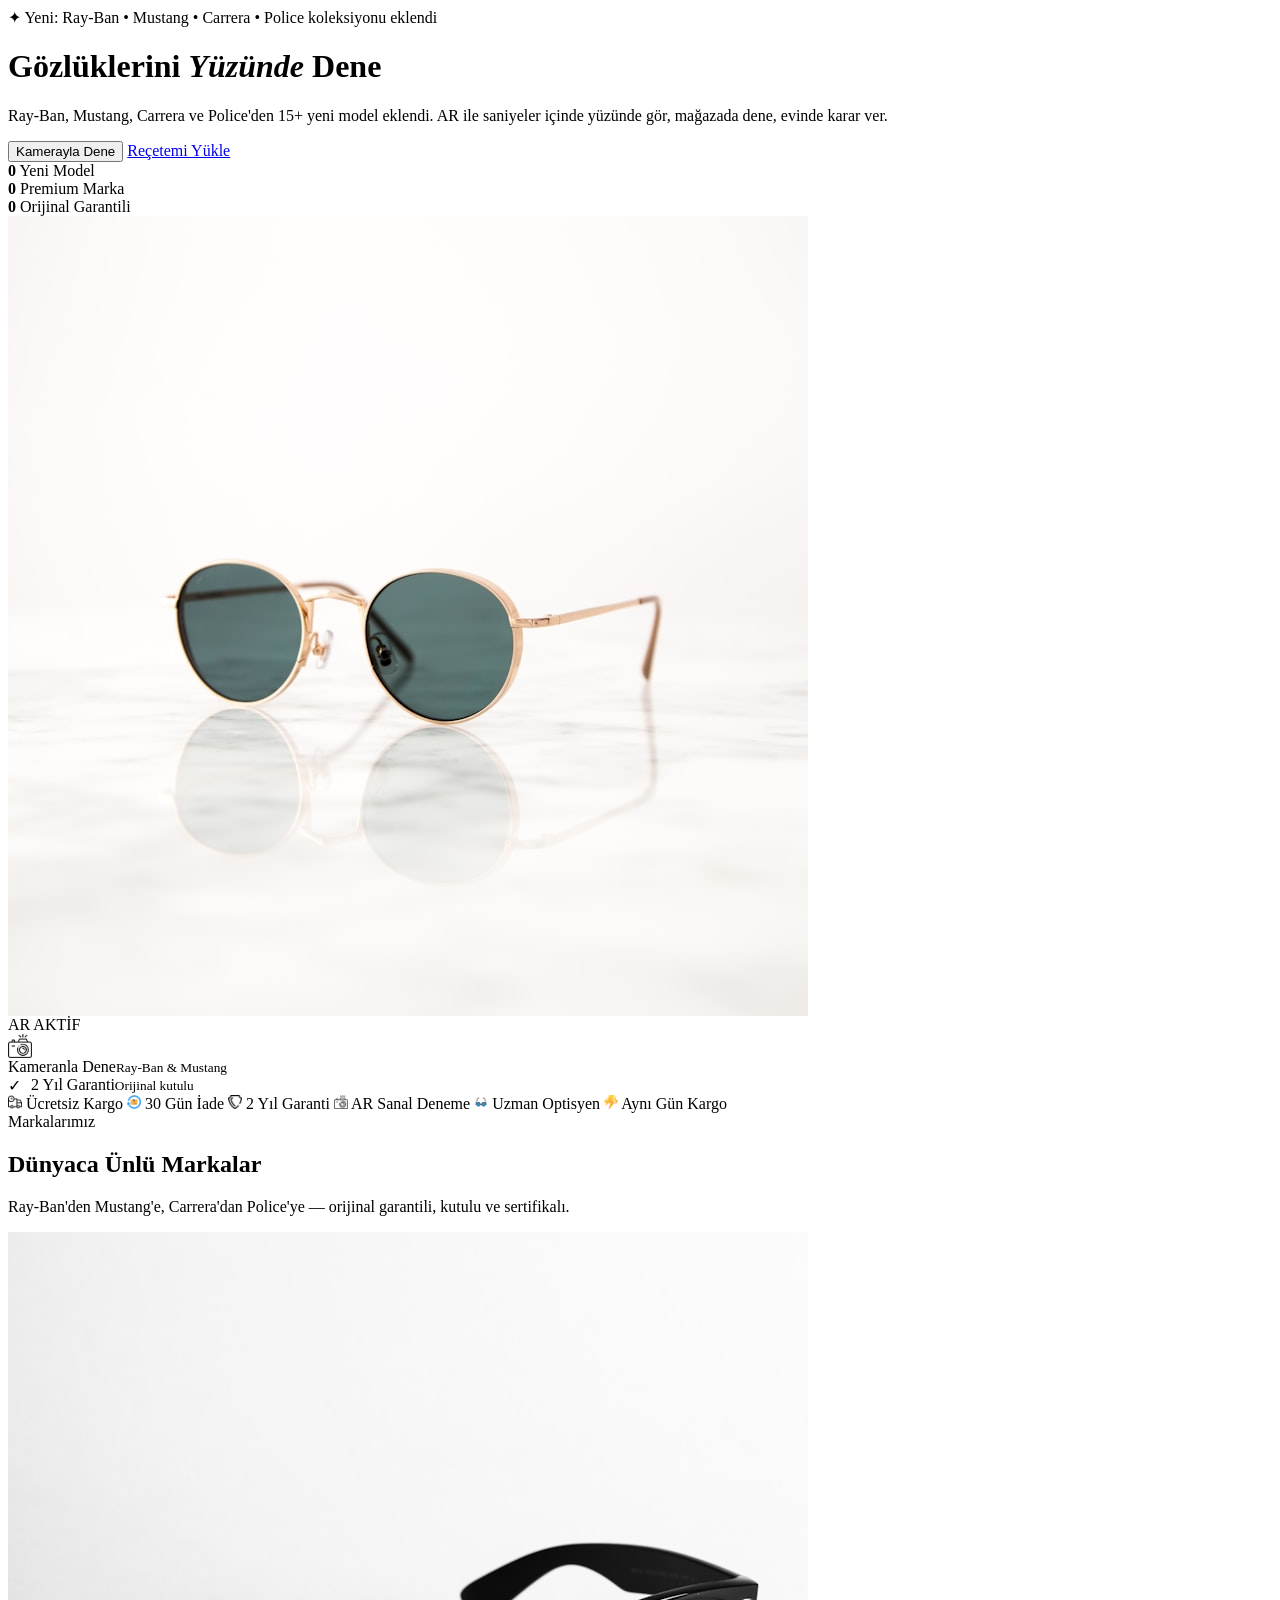
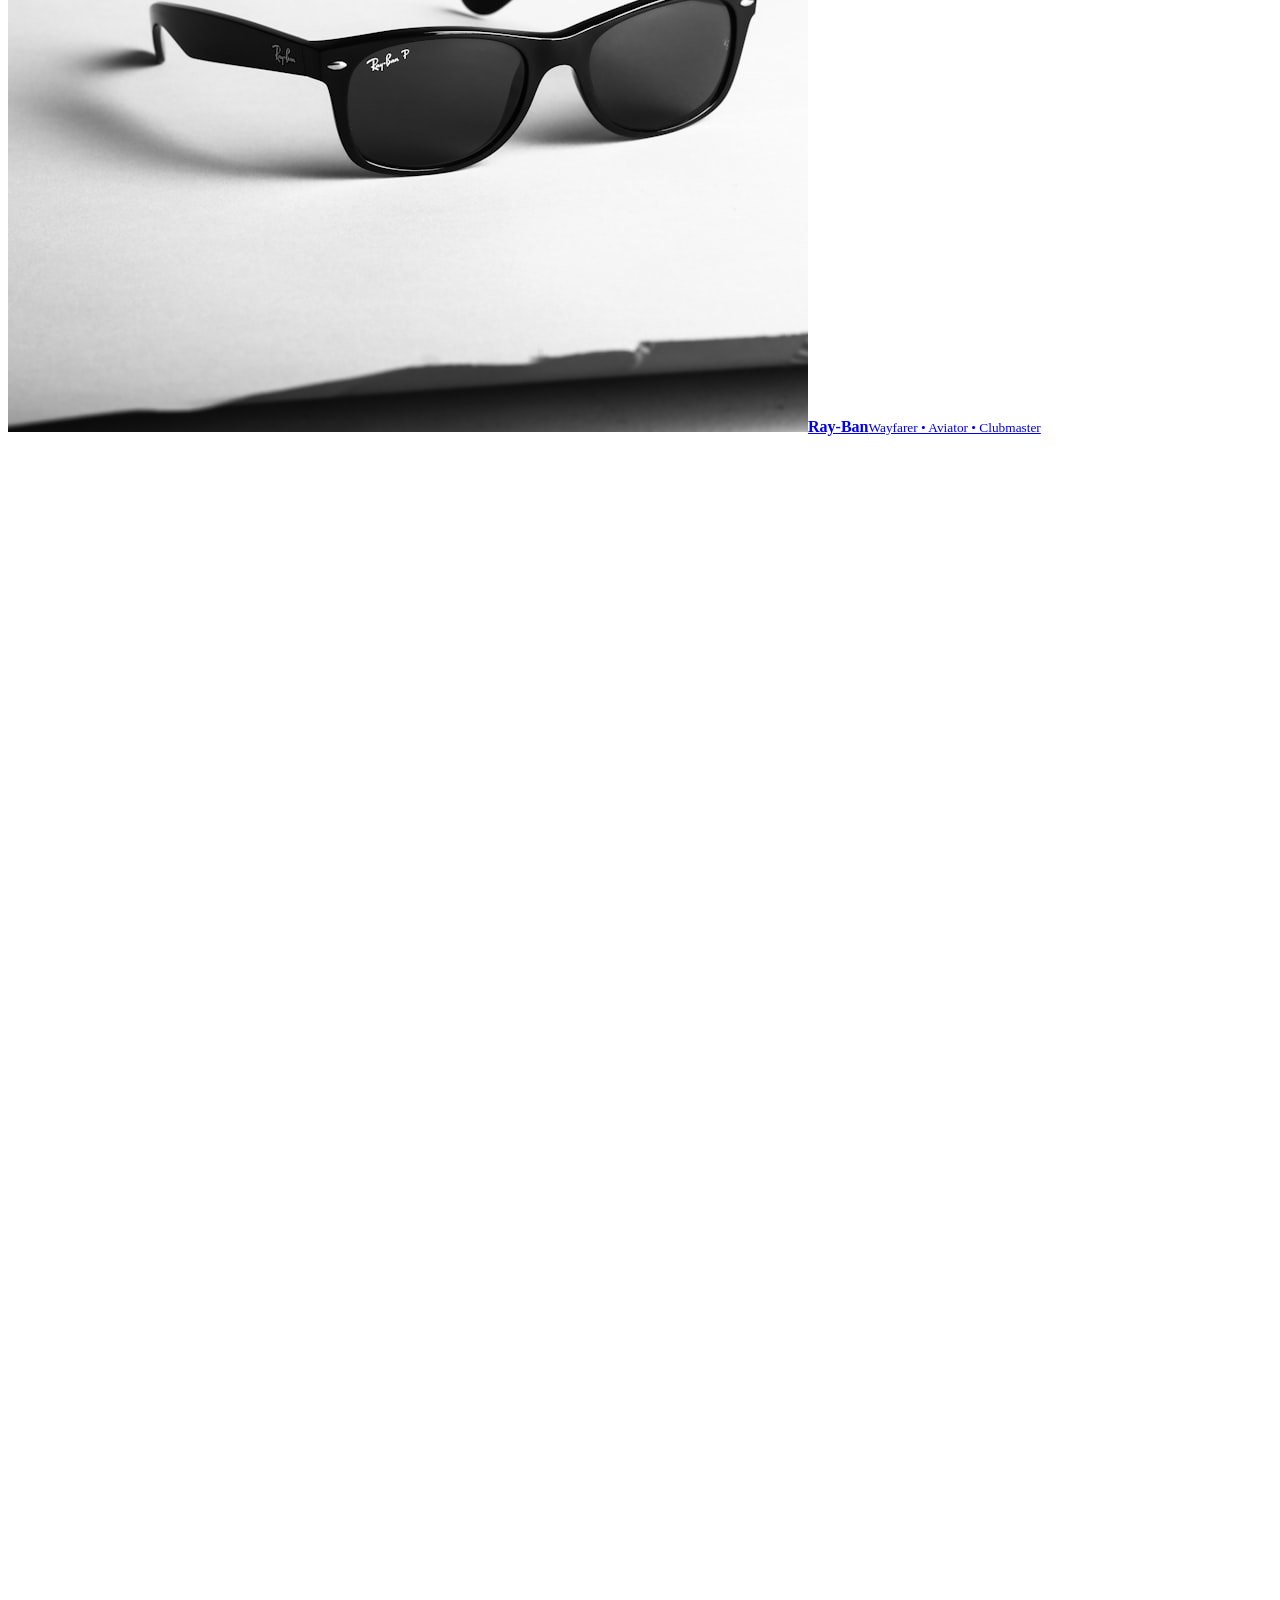
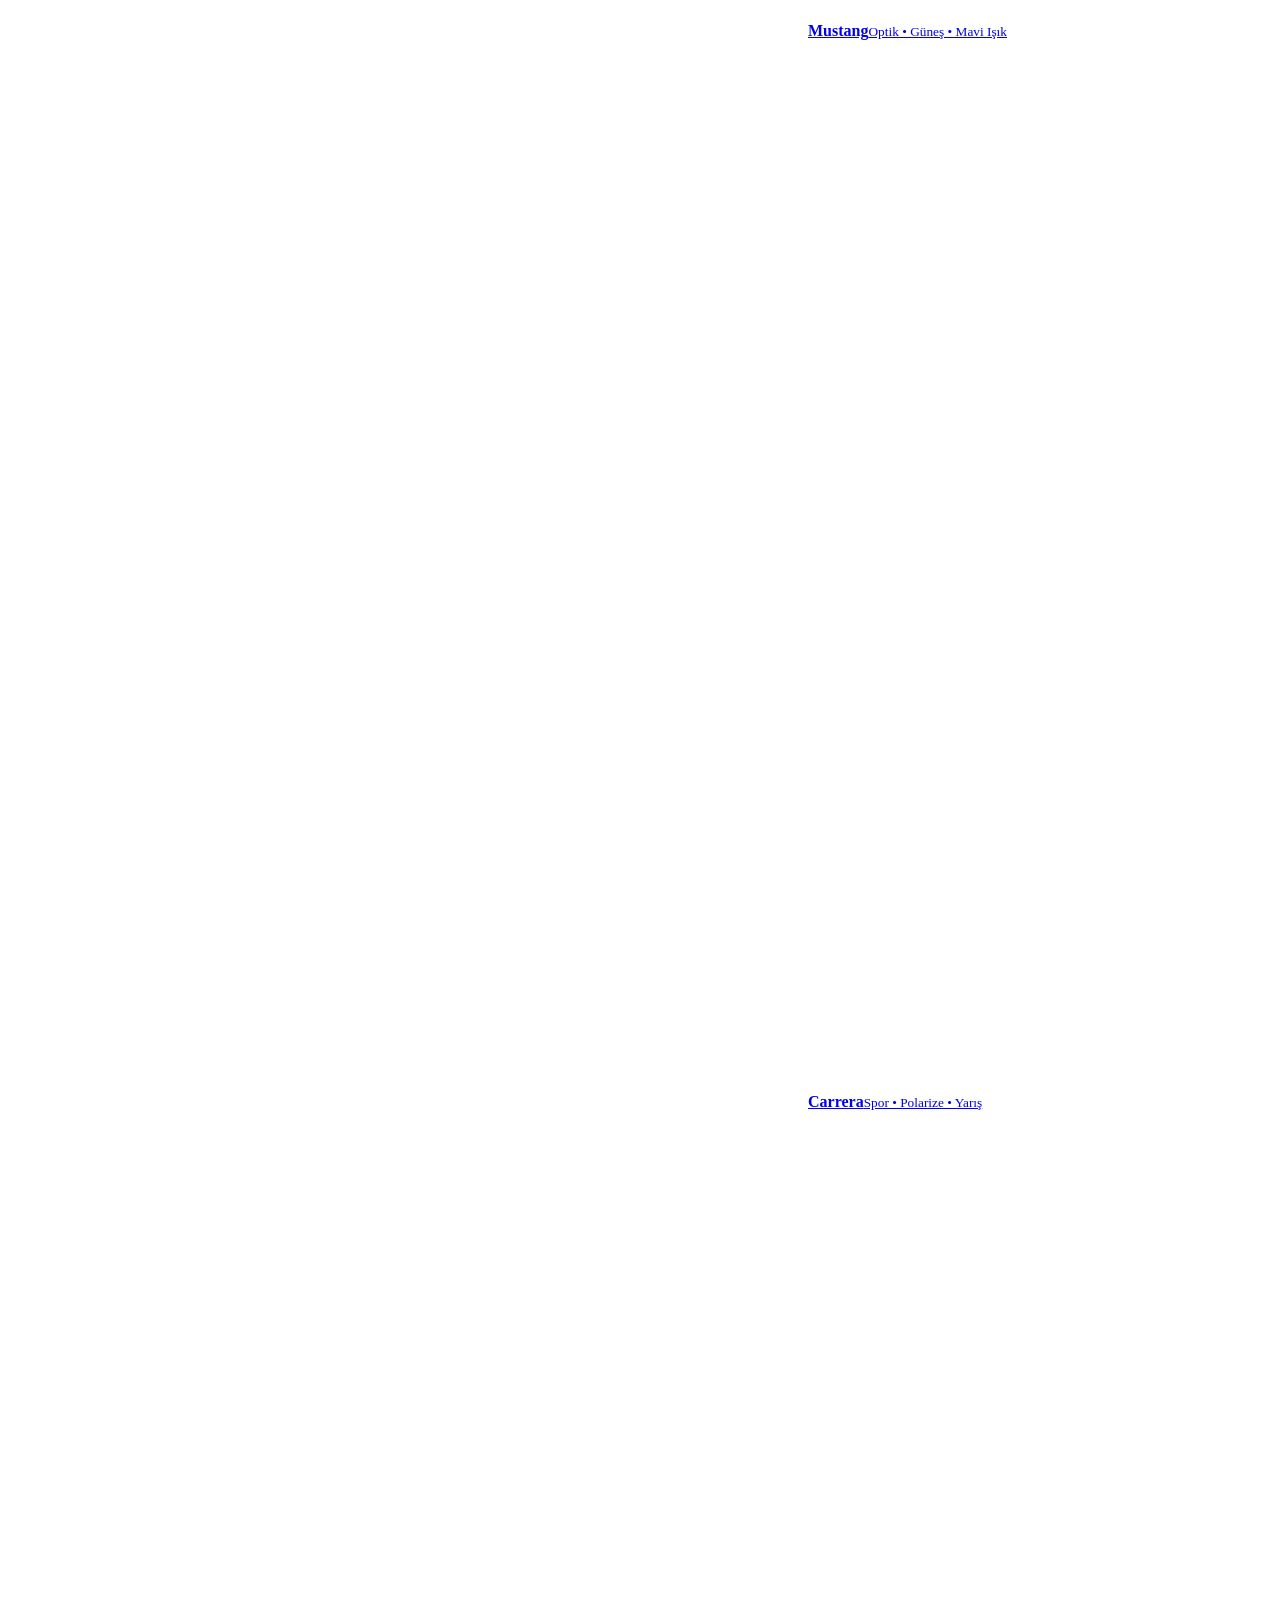
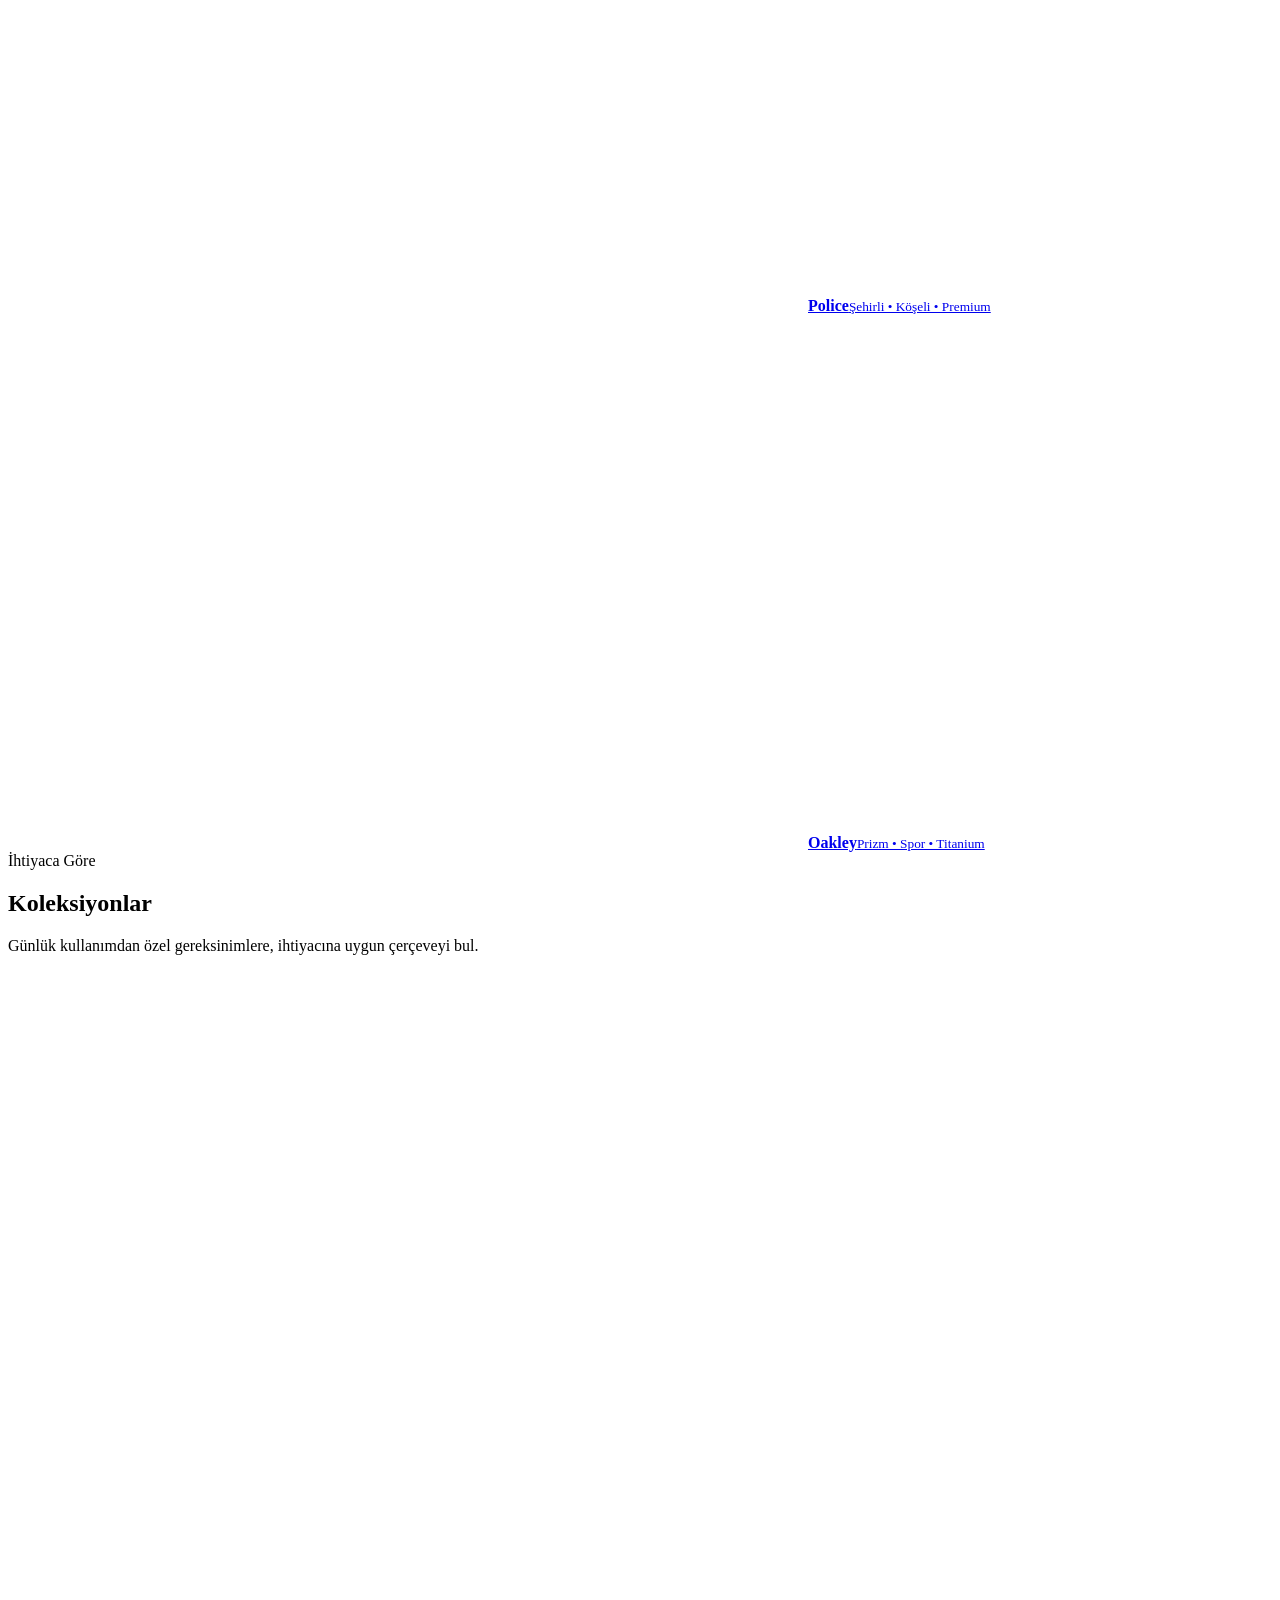
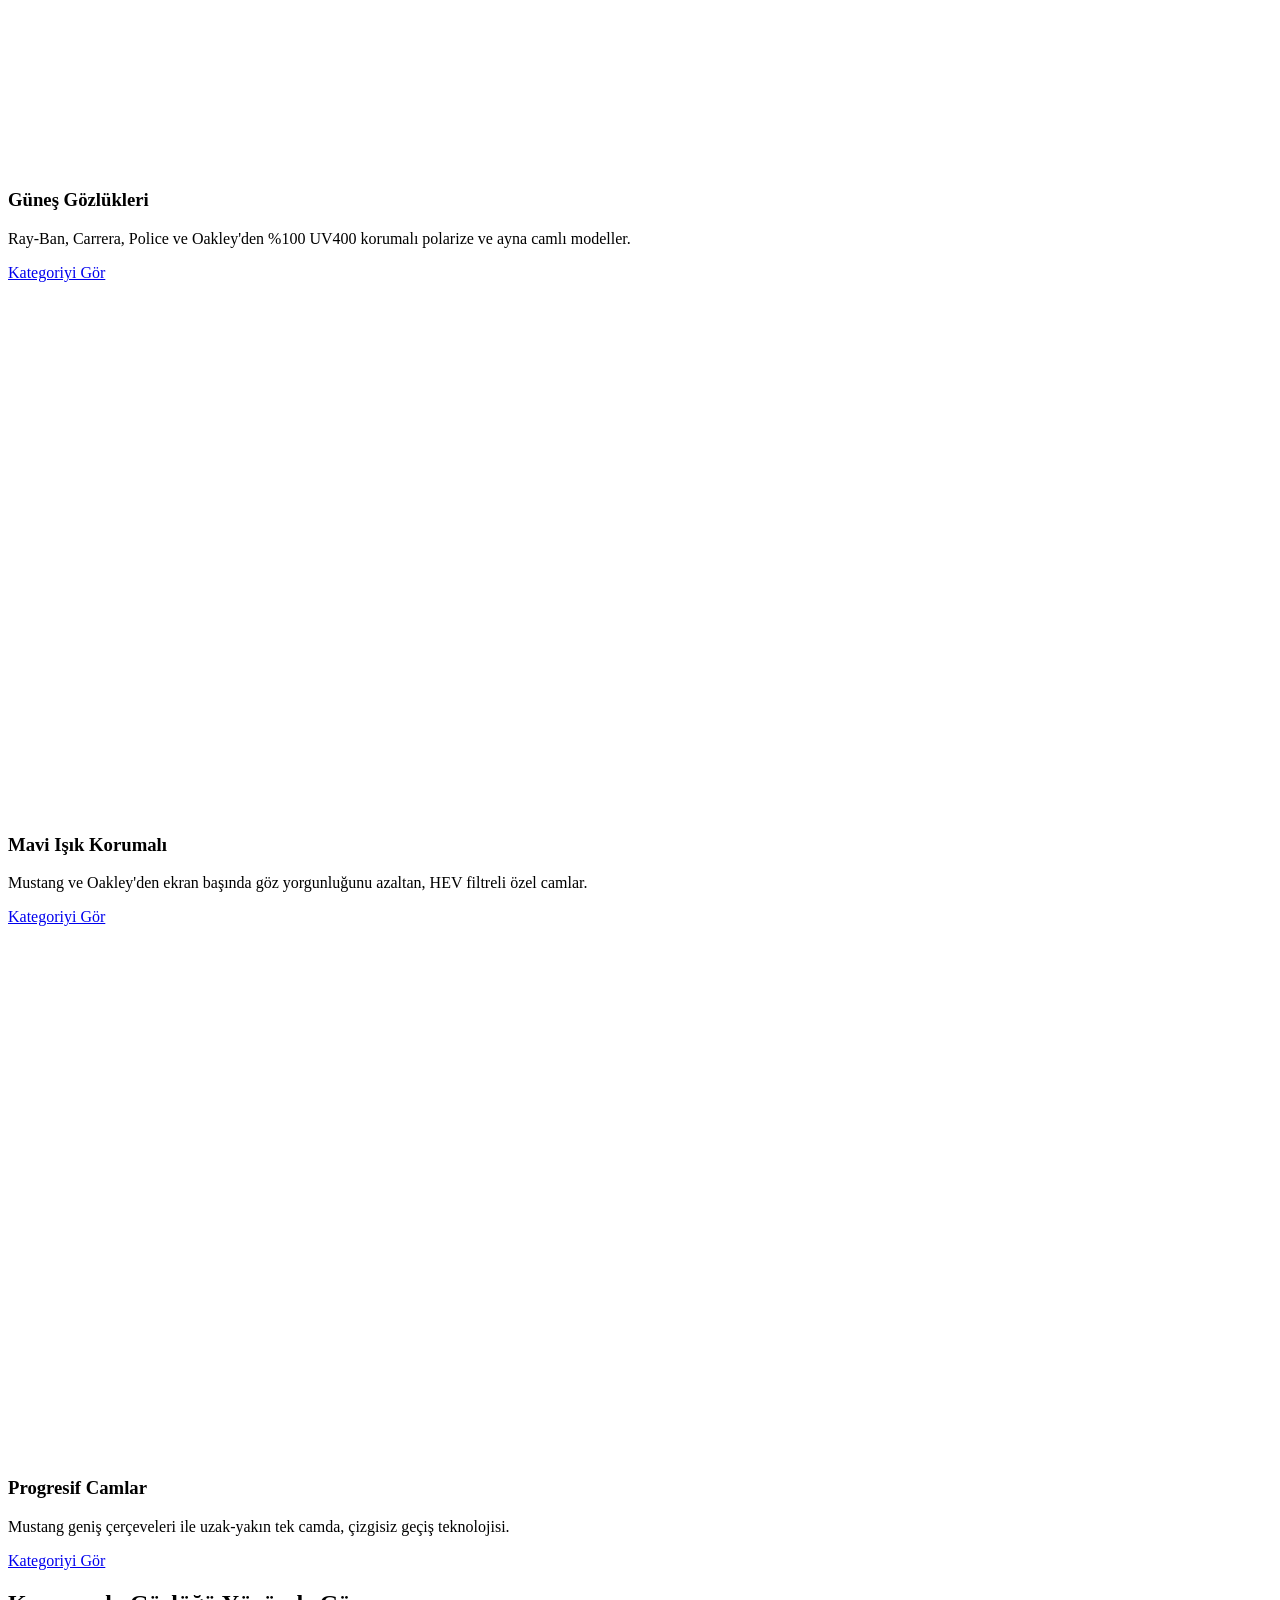
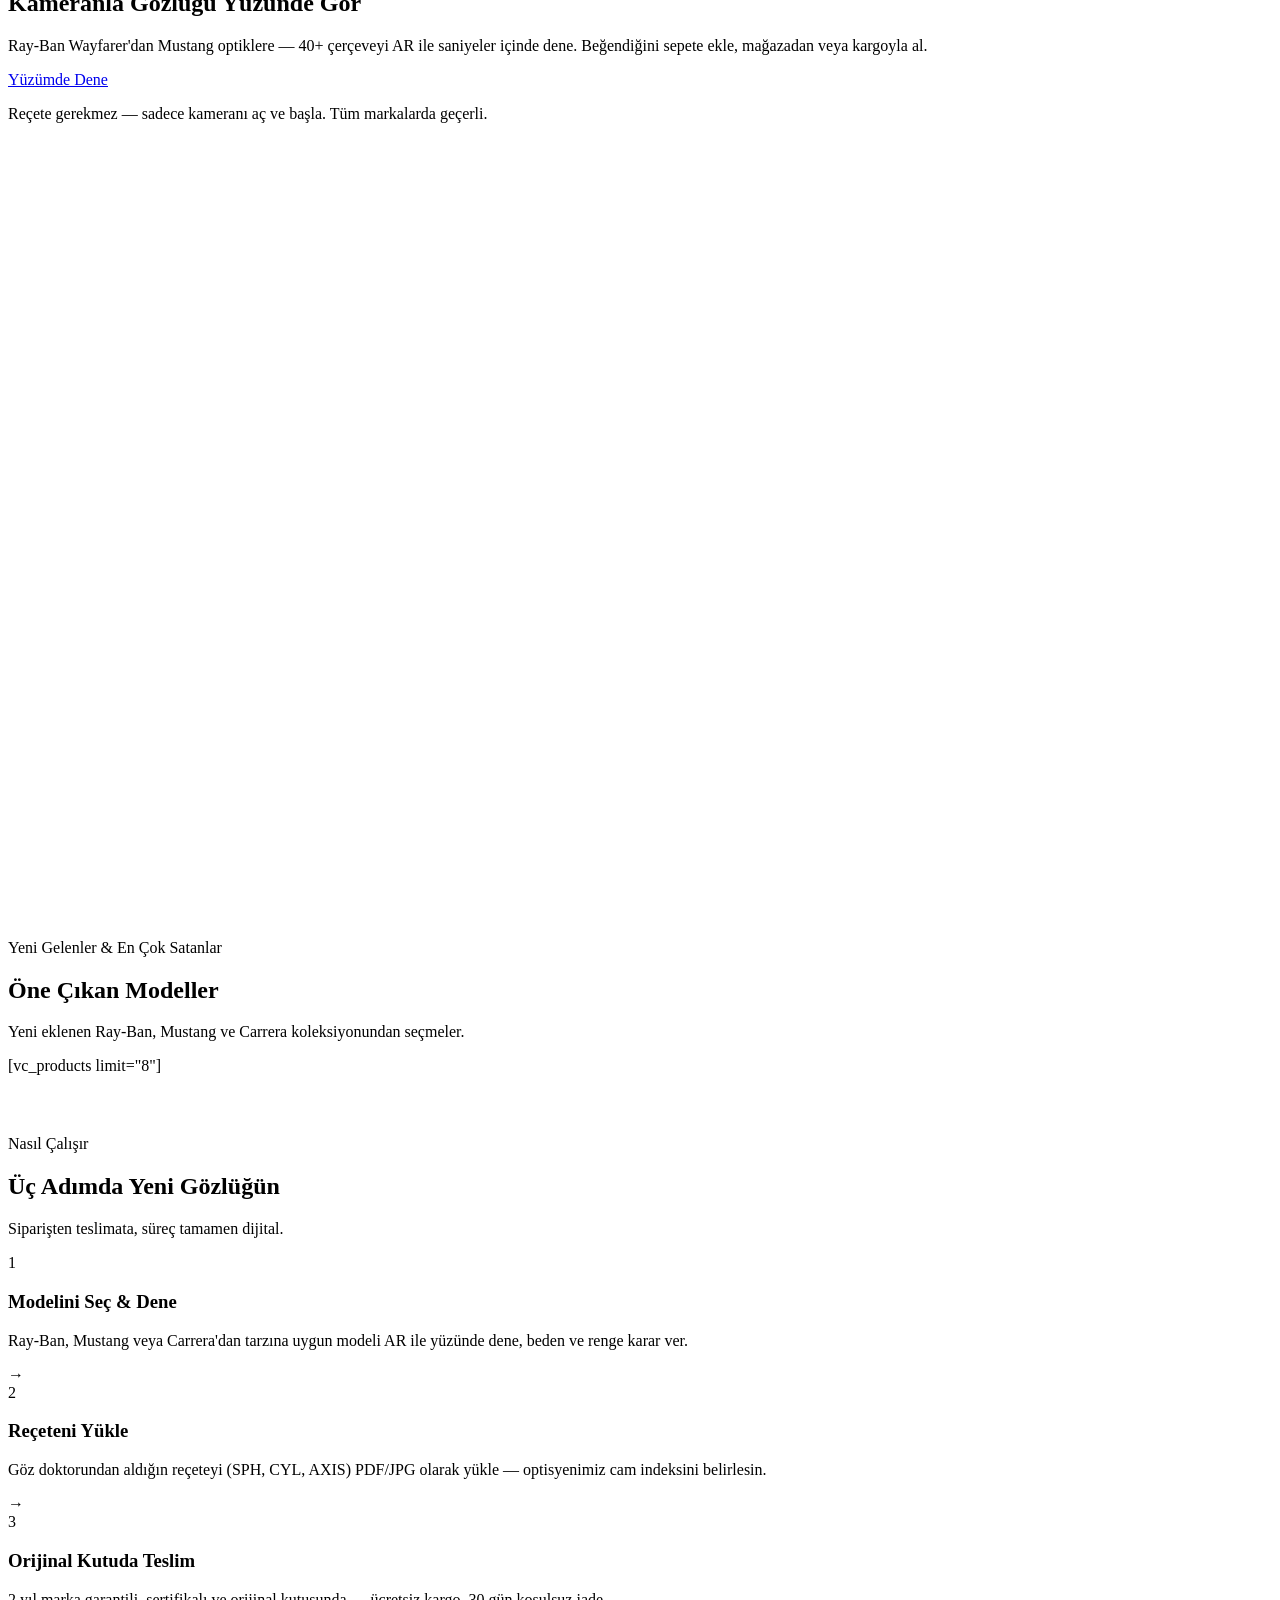
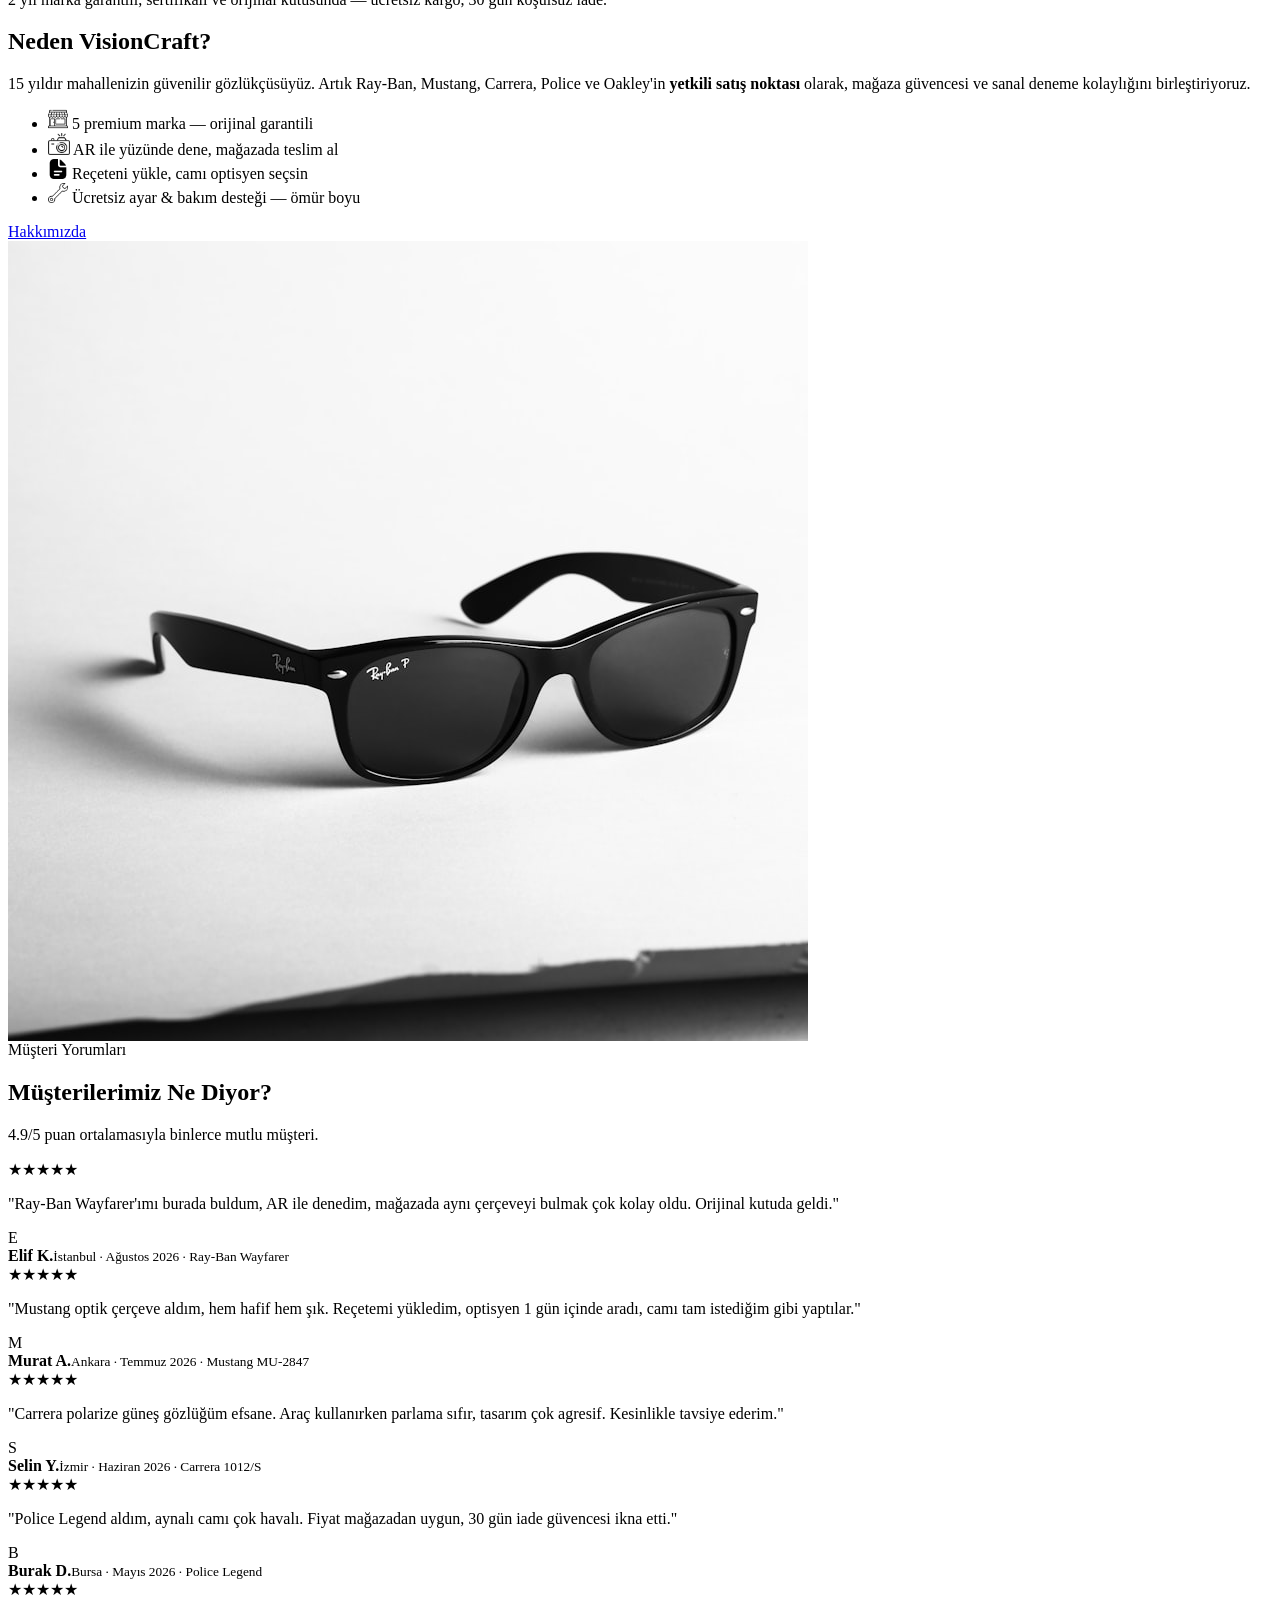
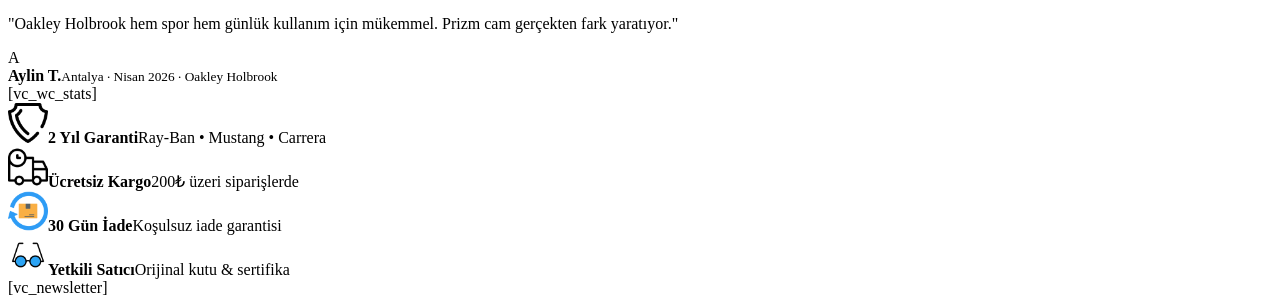
==== index.html @ 303a7240 "Initial: statik site + AR yüz takibi" ====
<!DOCTYPE html>
<html lang="tr">
<head>
<meta charset="UTF-8" />
<meta http-equiv="refresh" content="0; url=code/homepage.html" />
<title>VisionCraft Optik</title>
</head>
<body>
<p><a href="code/homepage.html">VisionCraft Optik'e git</a></p>
</body>
</html>
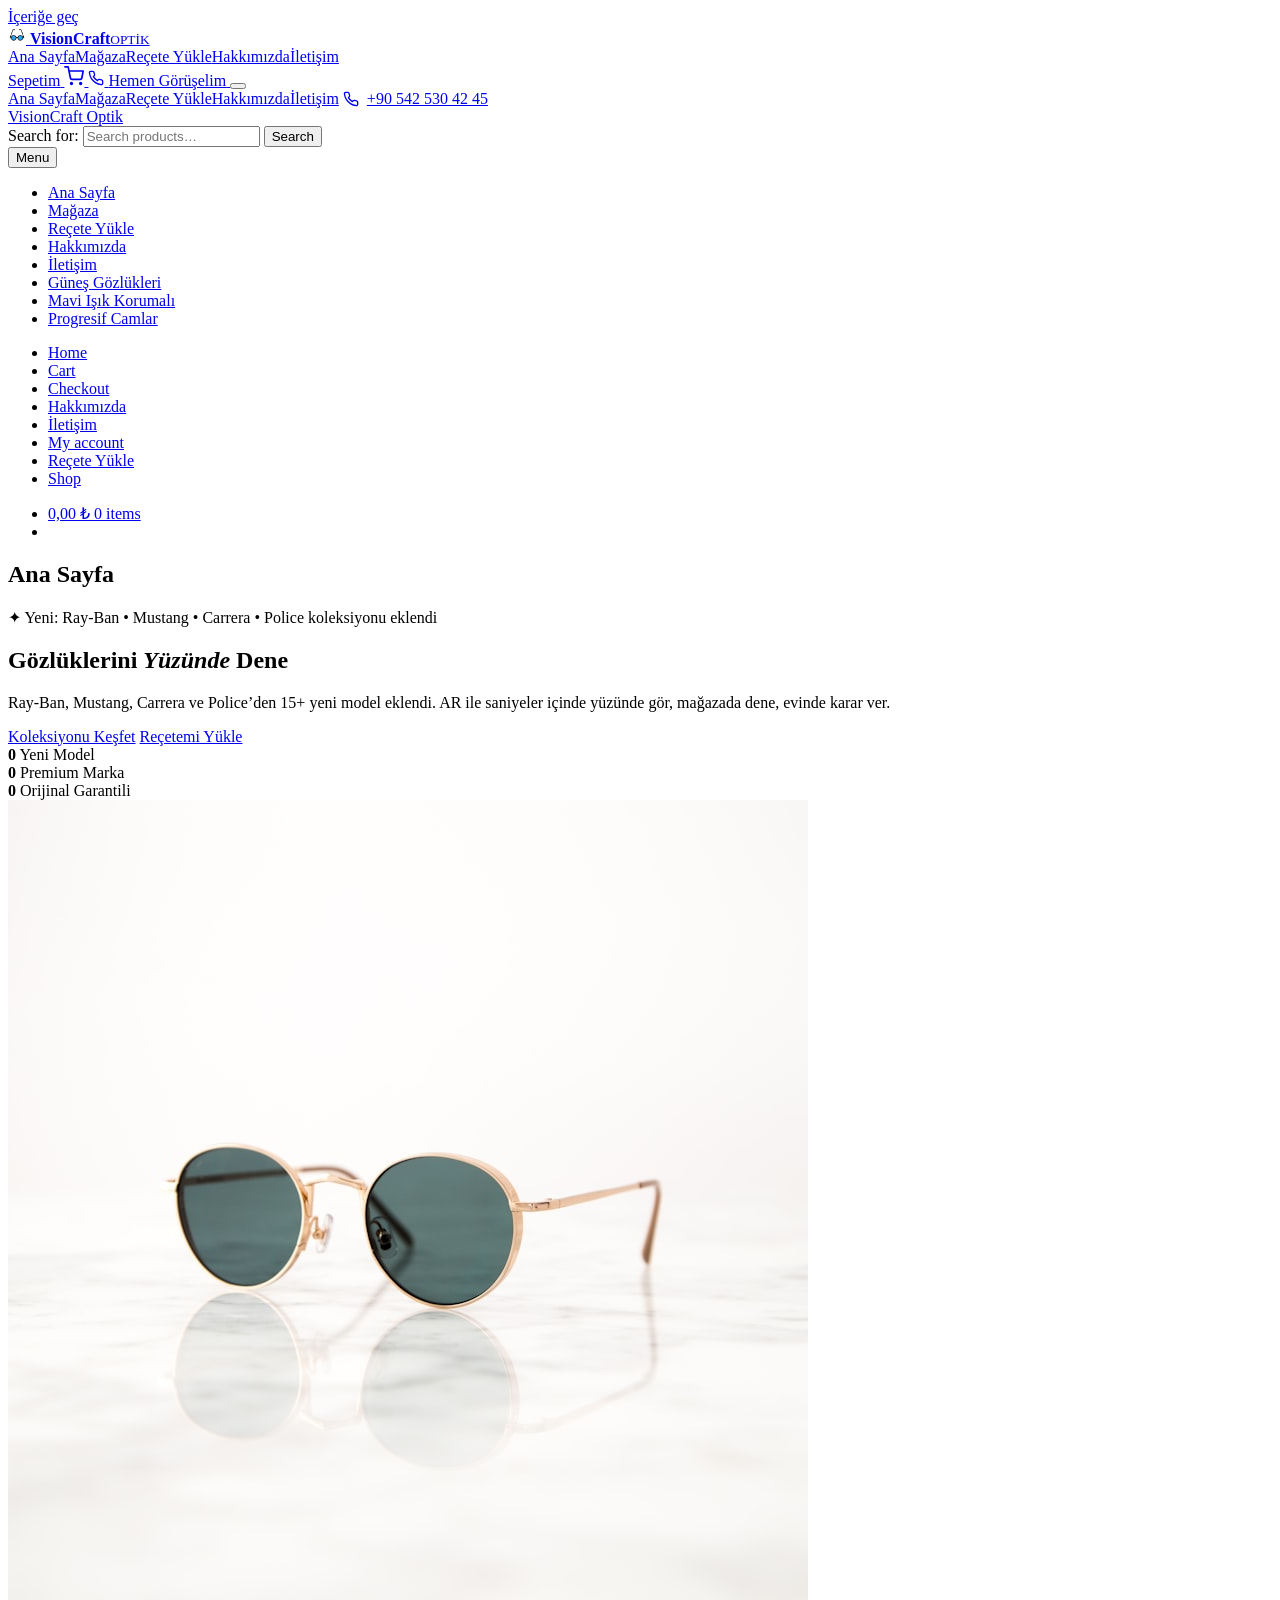
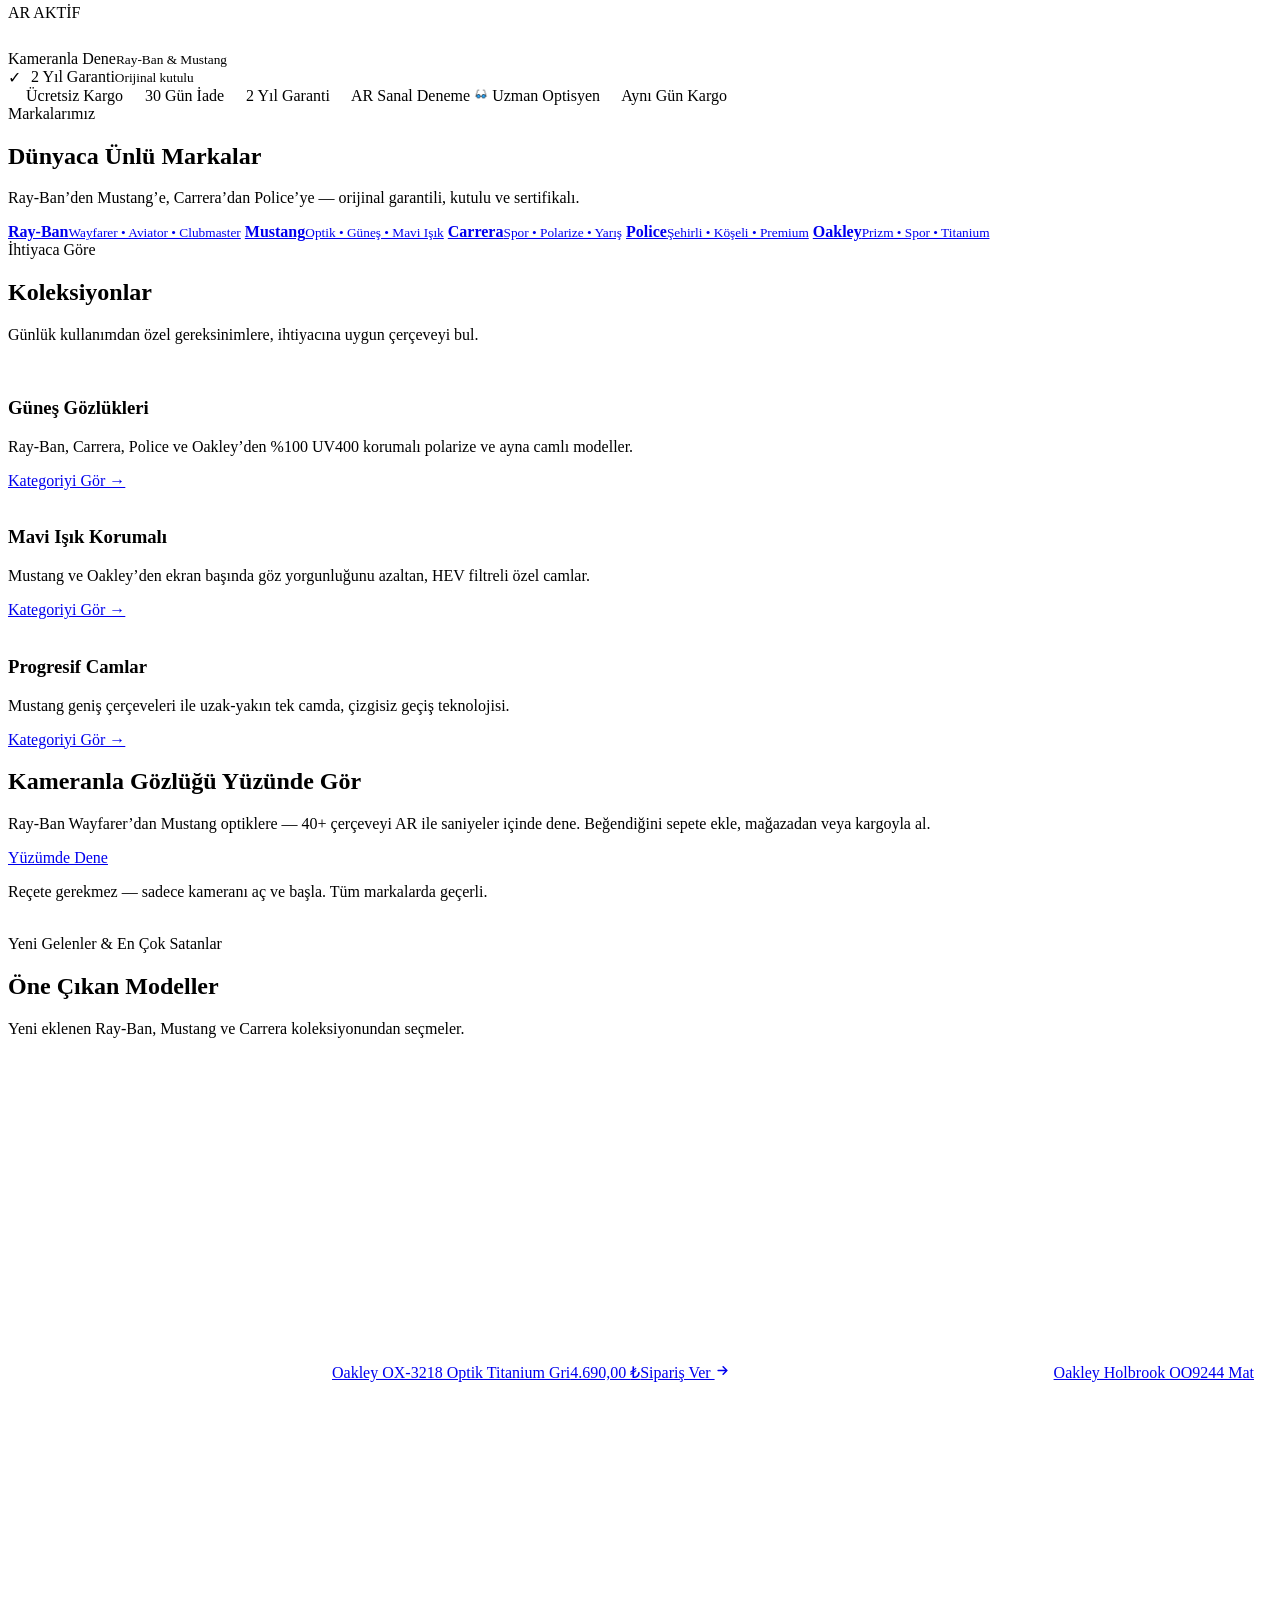
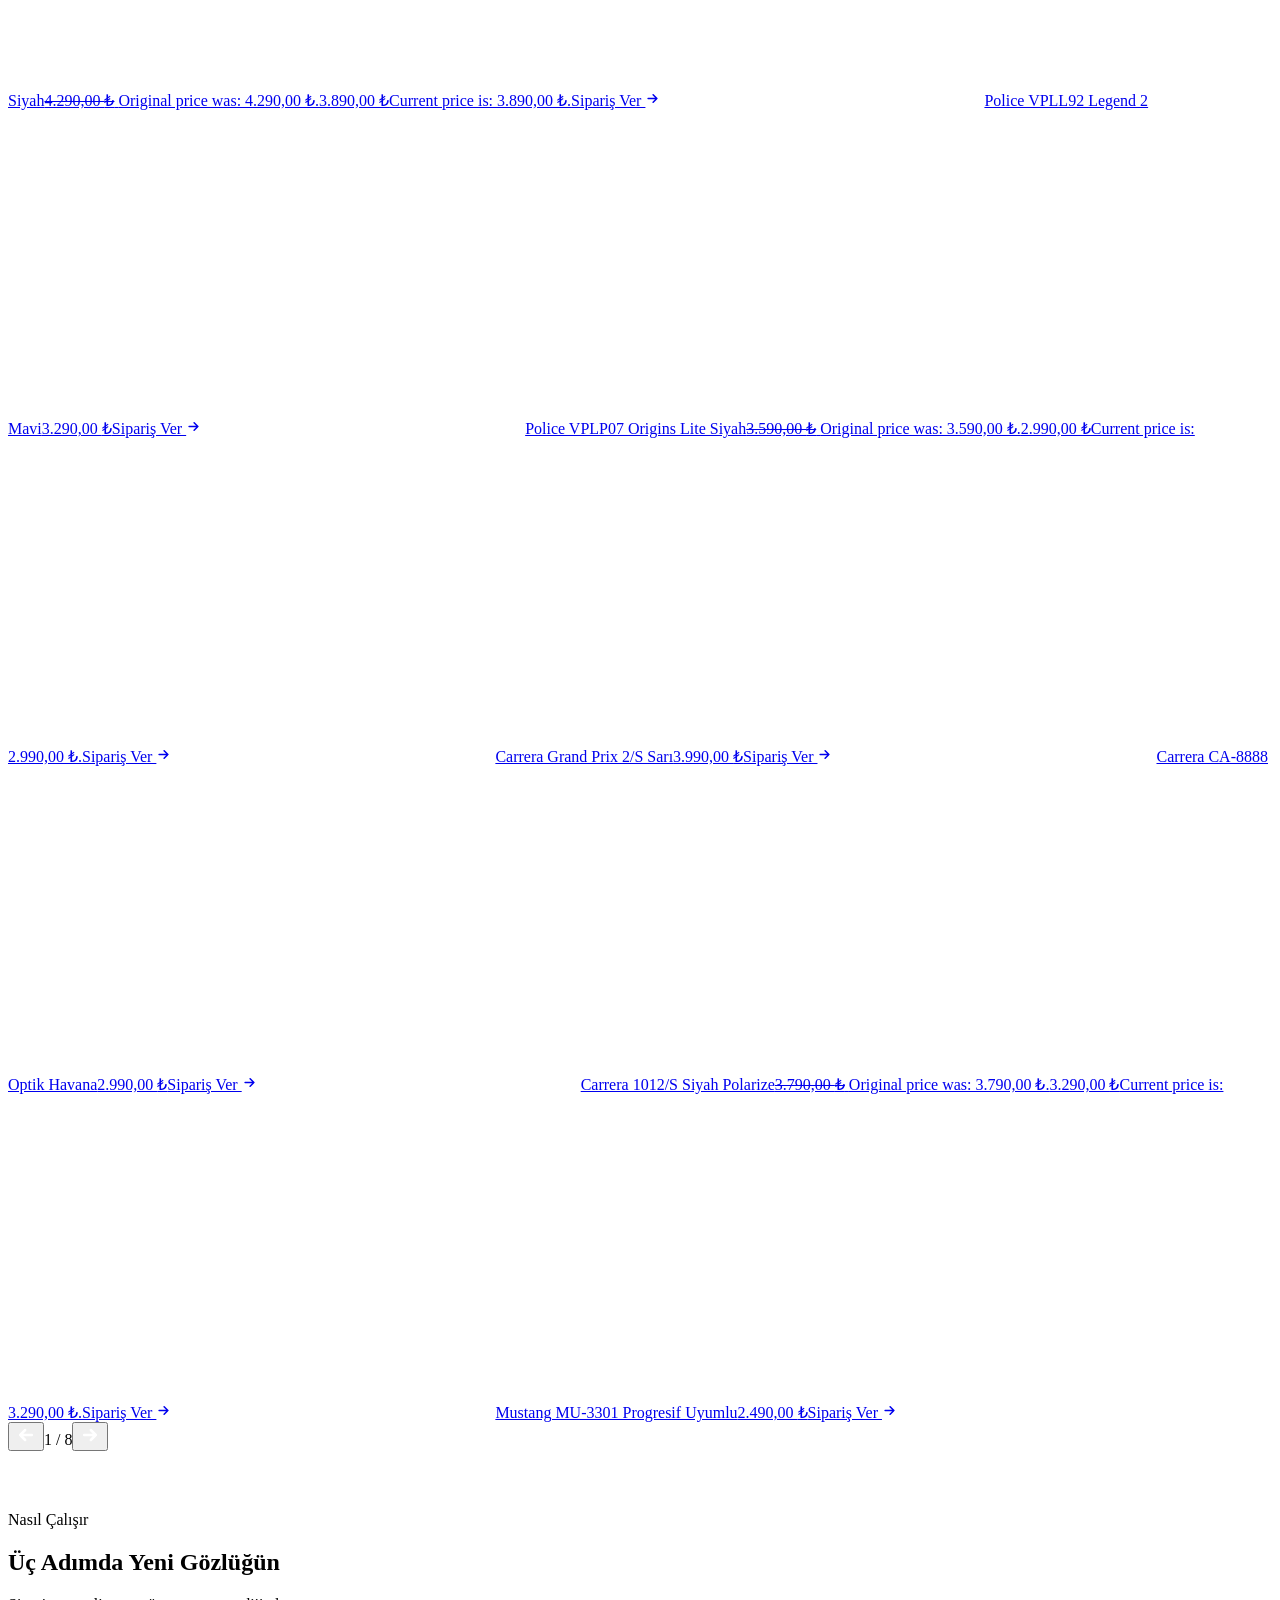
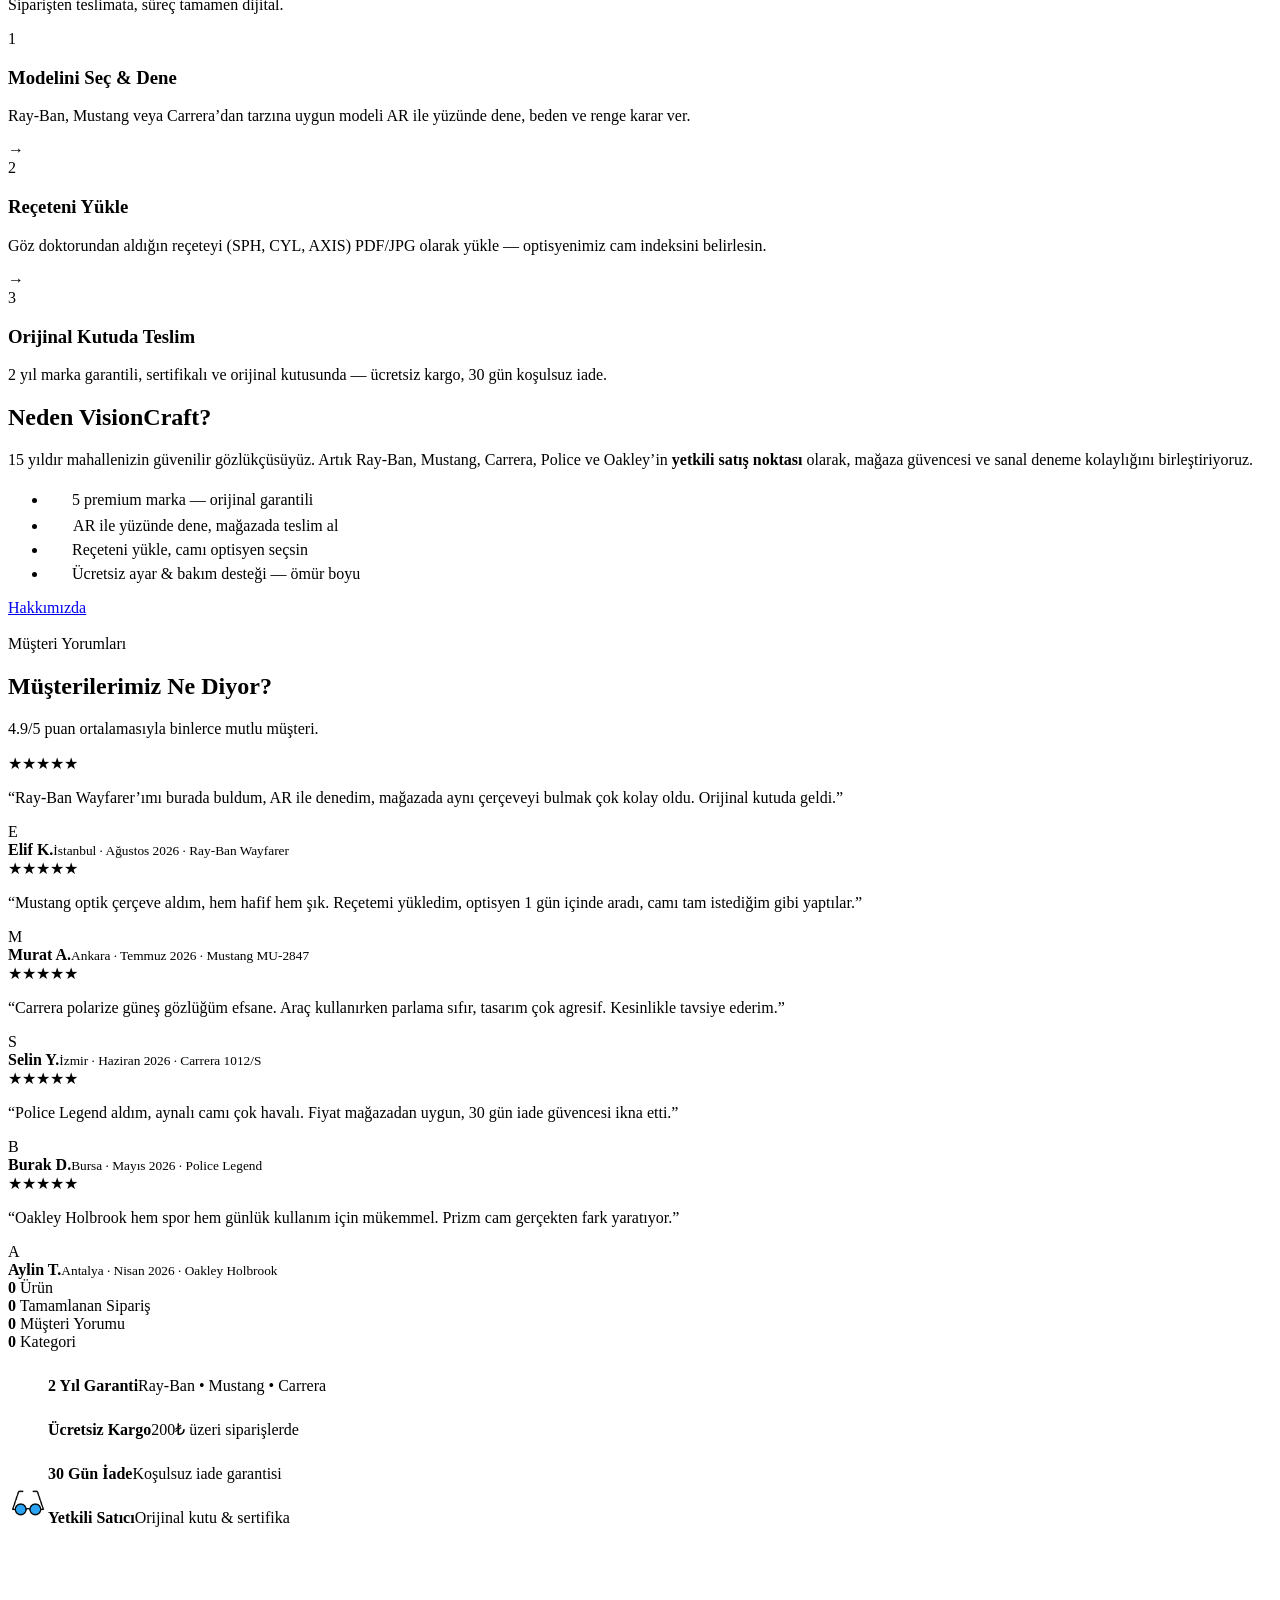
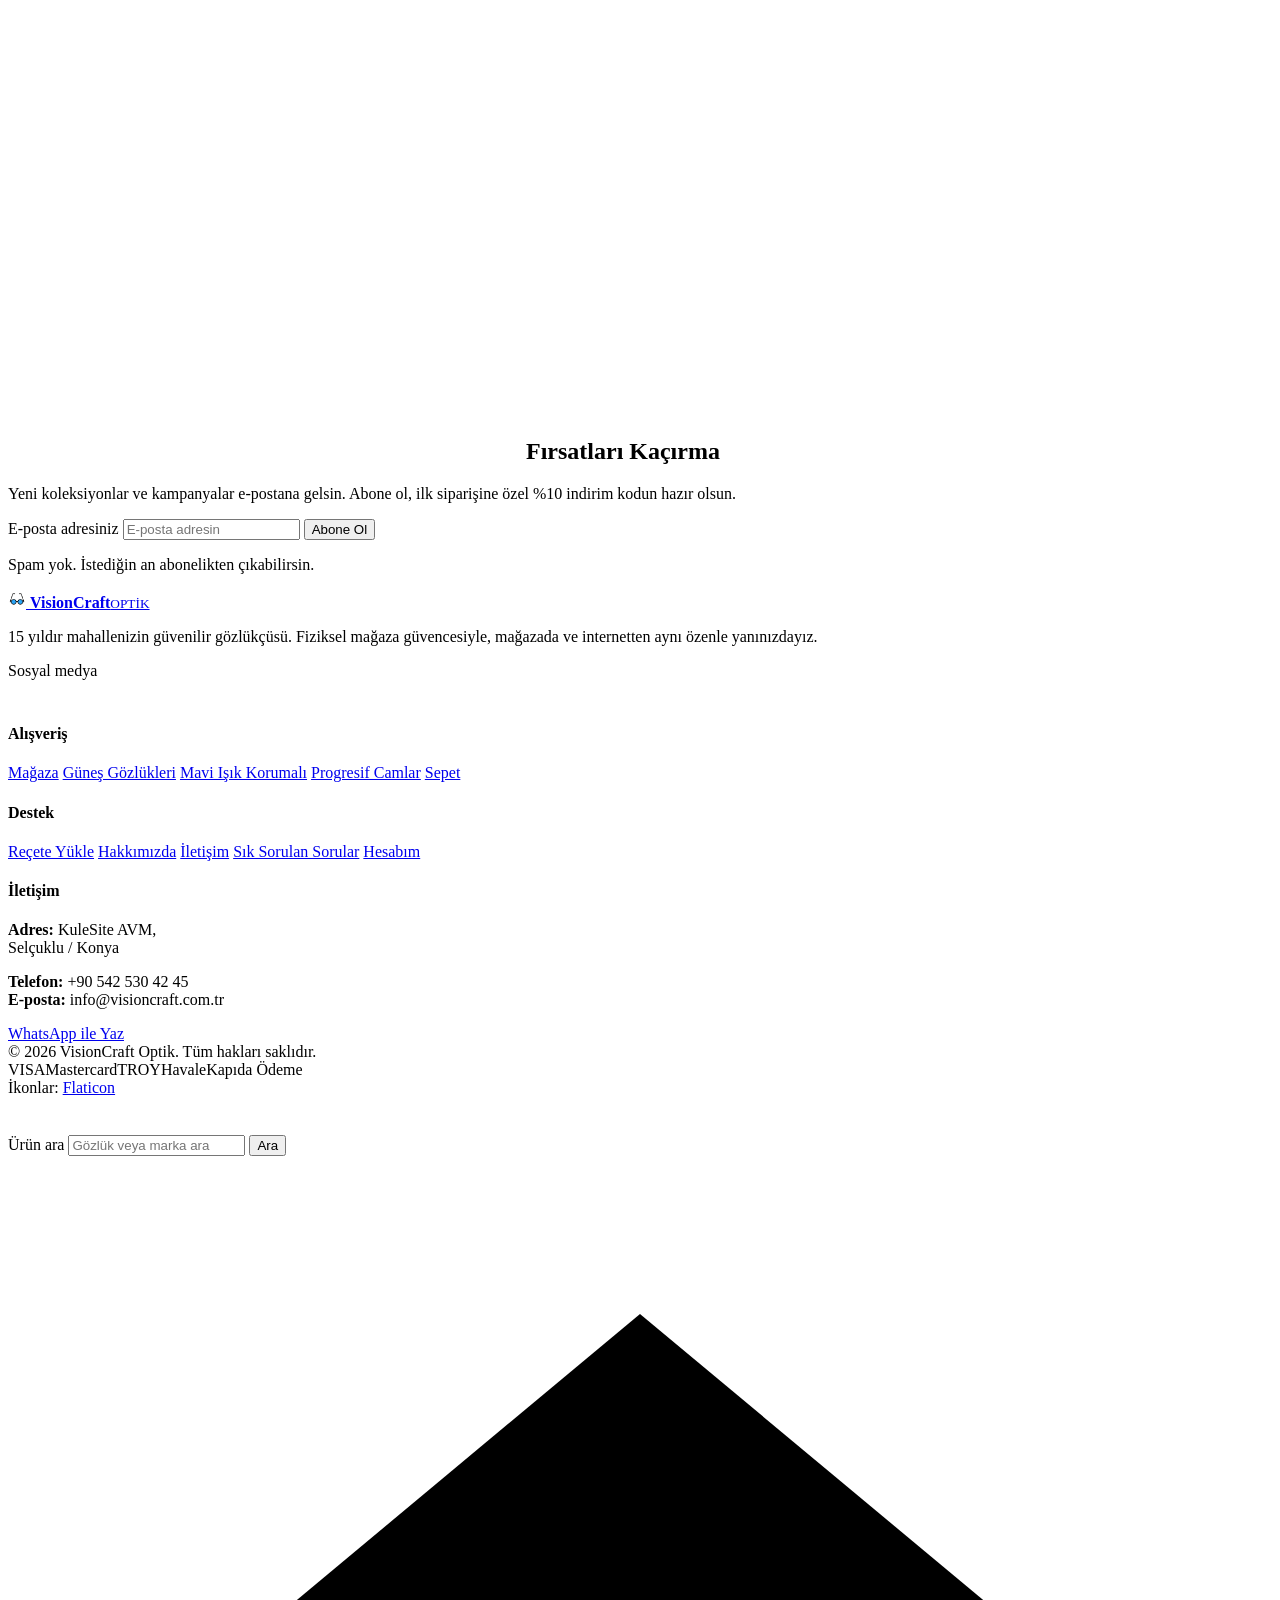
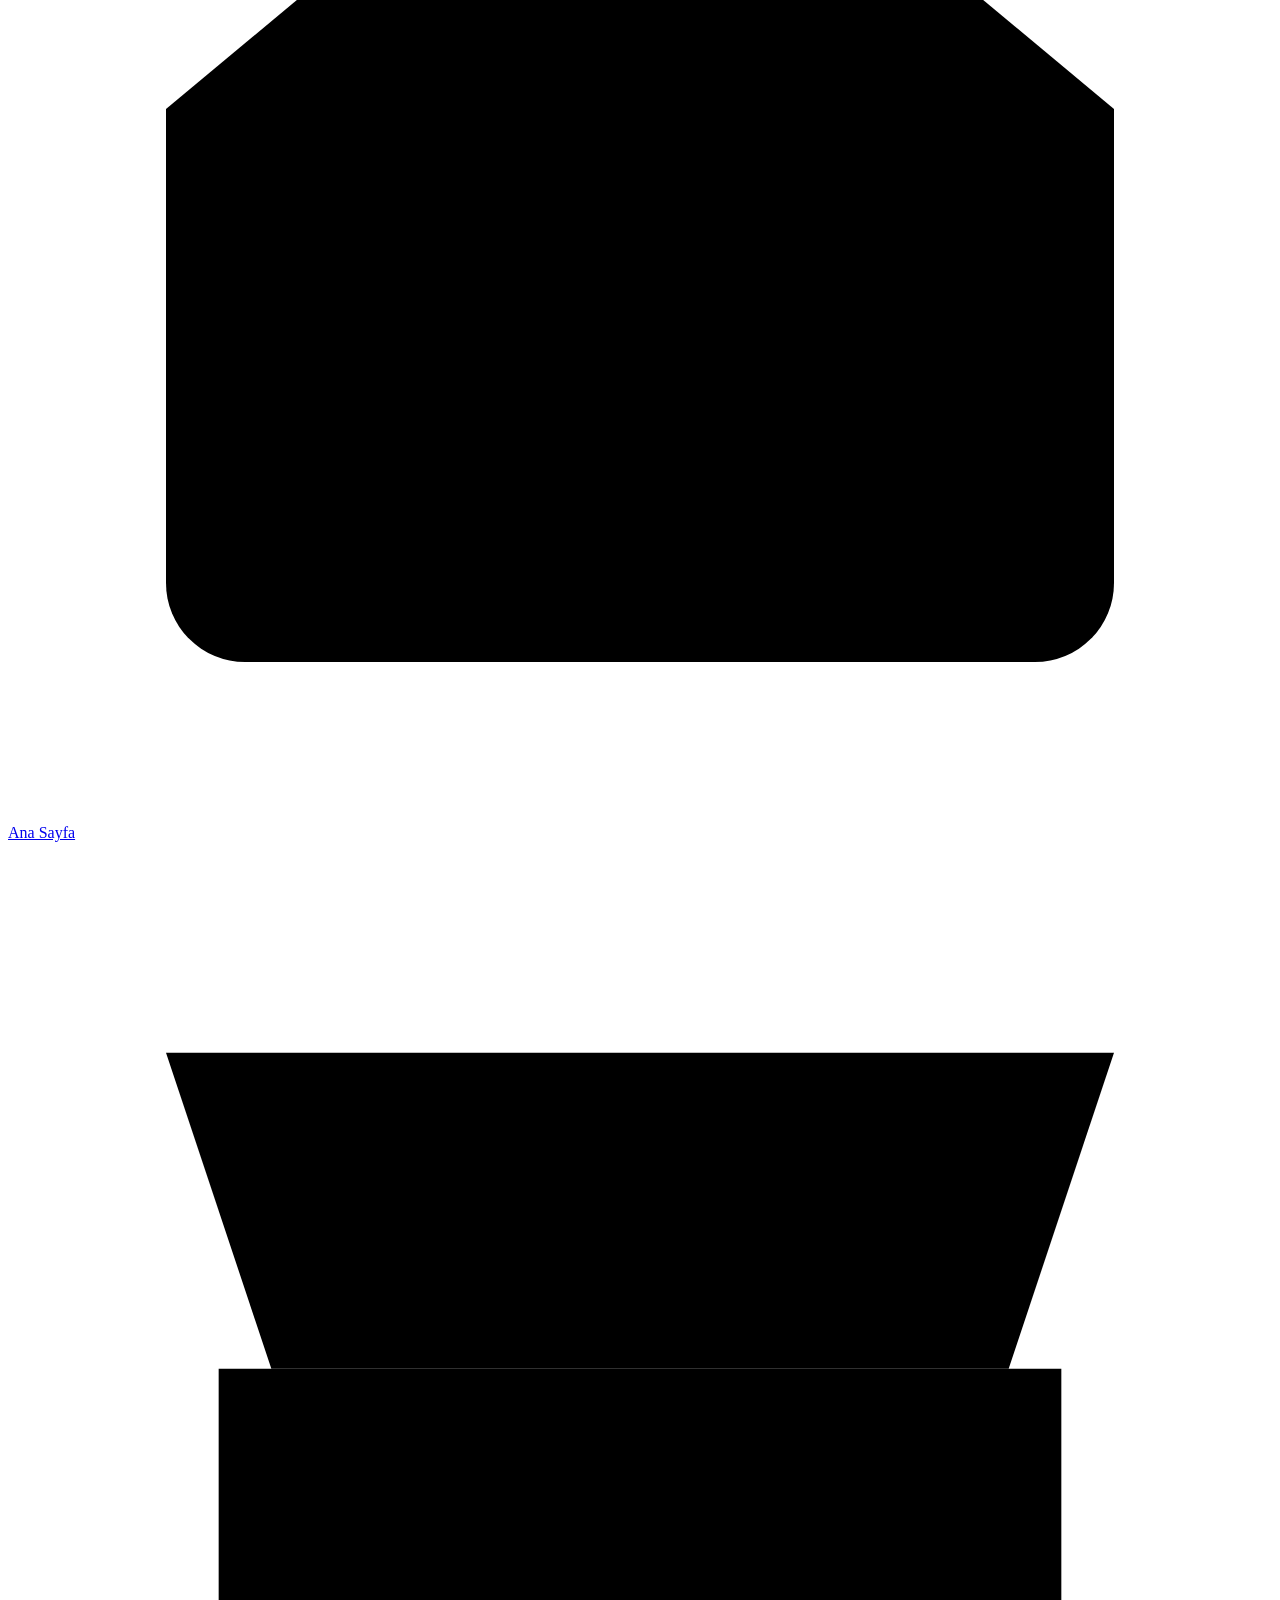
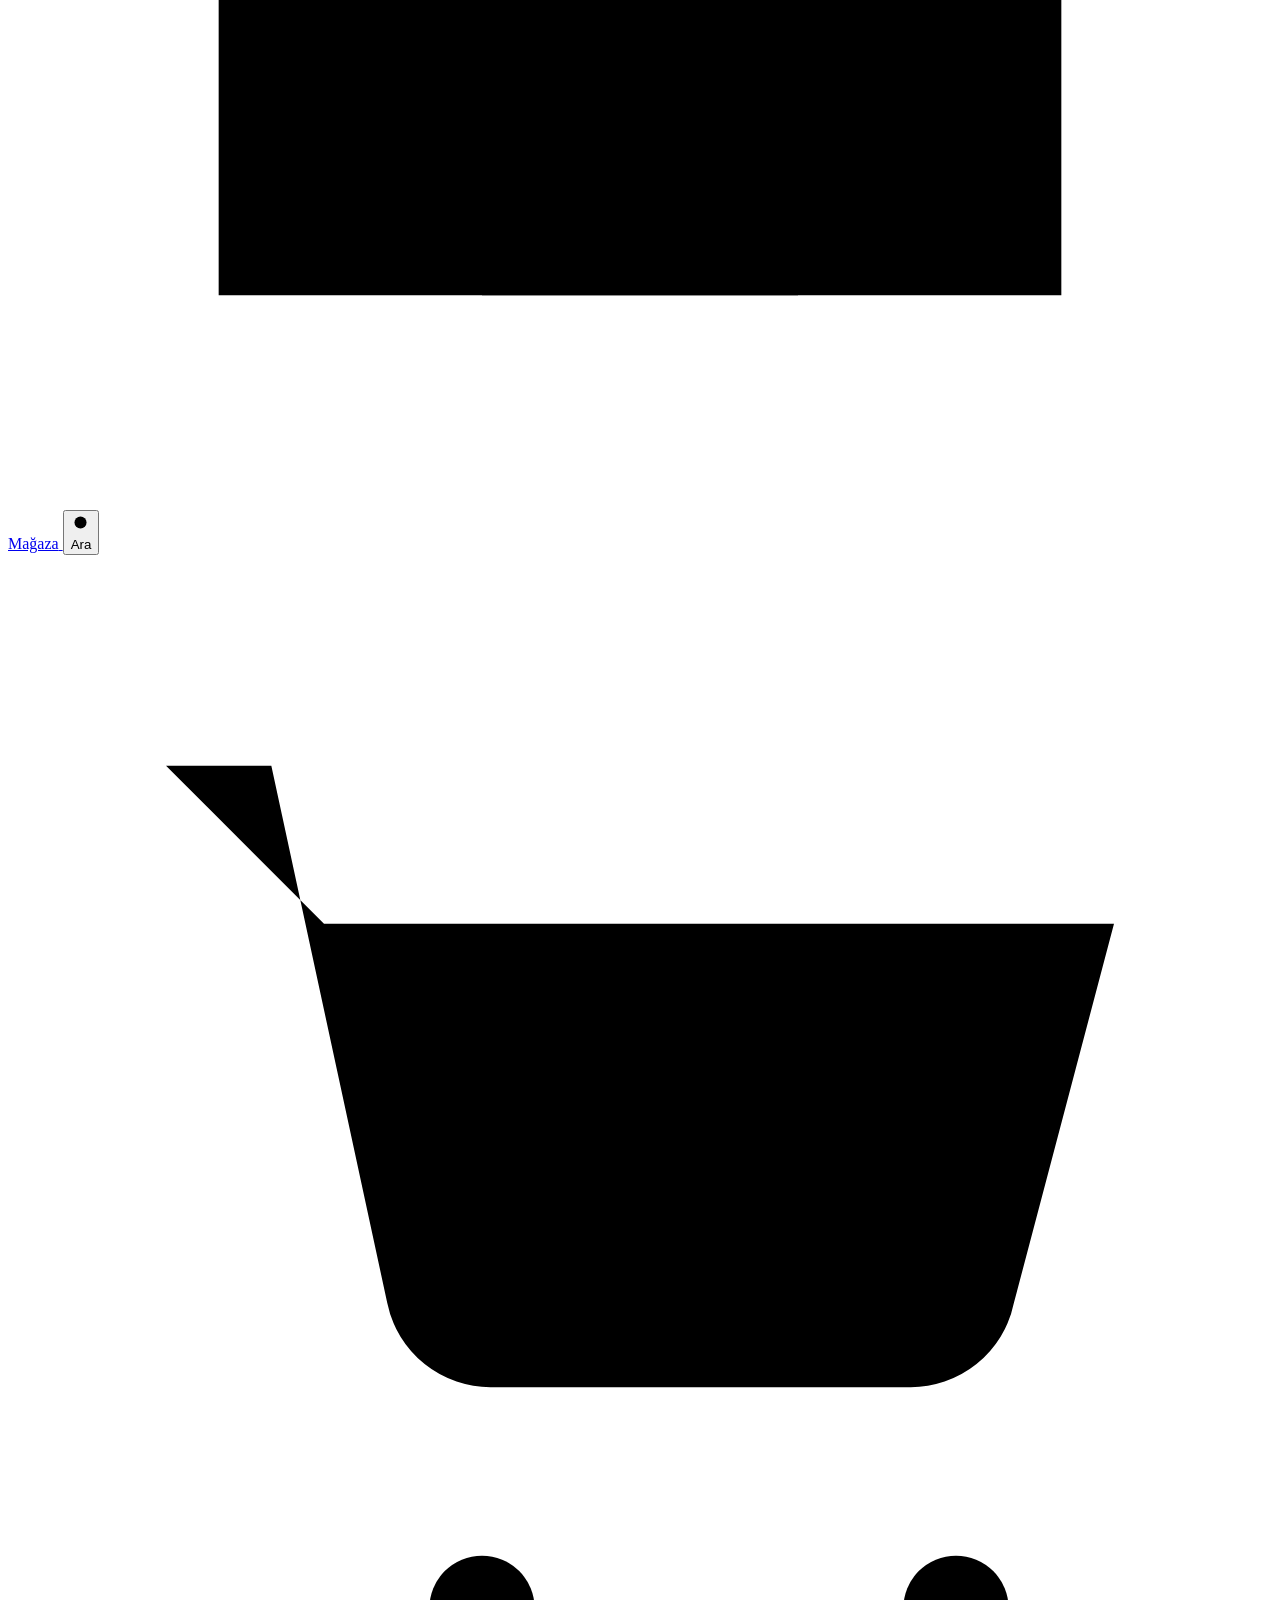
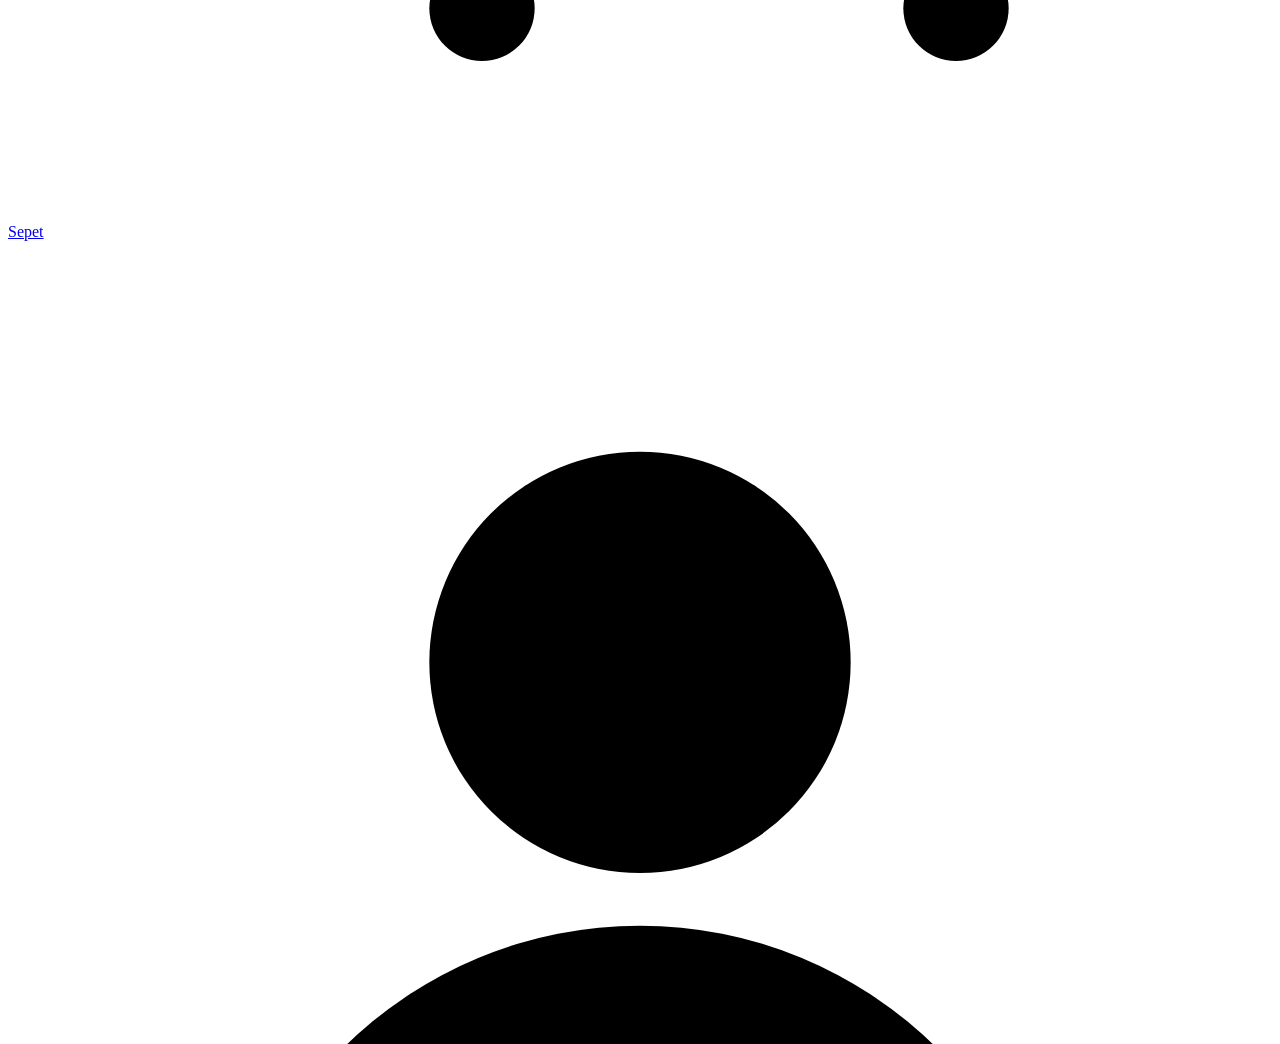
==== commit a98db11d: "HTML dosyalari root'a tasindi, tum referanslar code/ prefix'li" ====
--- a/index.html
+++ b/index.html
@@ -1,11 +1,11 @@
-<!DOCTYPE html>
+﻿<!DOCTYPE html>
 <html lang="tr">
 <head>
 <meta charset="UTF-8" />
-<meta http-equiv="refresh" content="0; url=code/homepage.html" />
+<meta http-equiv="refresh" content="0; url=homepage.html" />
 <title>VisionCraft Optik</title>
 </head>
 <body>
-<p><a href="code/homepage.html">VisionCraft Optik'e git</a></p>
+<p><a href="homepage.html">VisionCraft Optik'e git</a></p>
 </body>
 </html>
